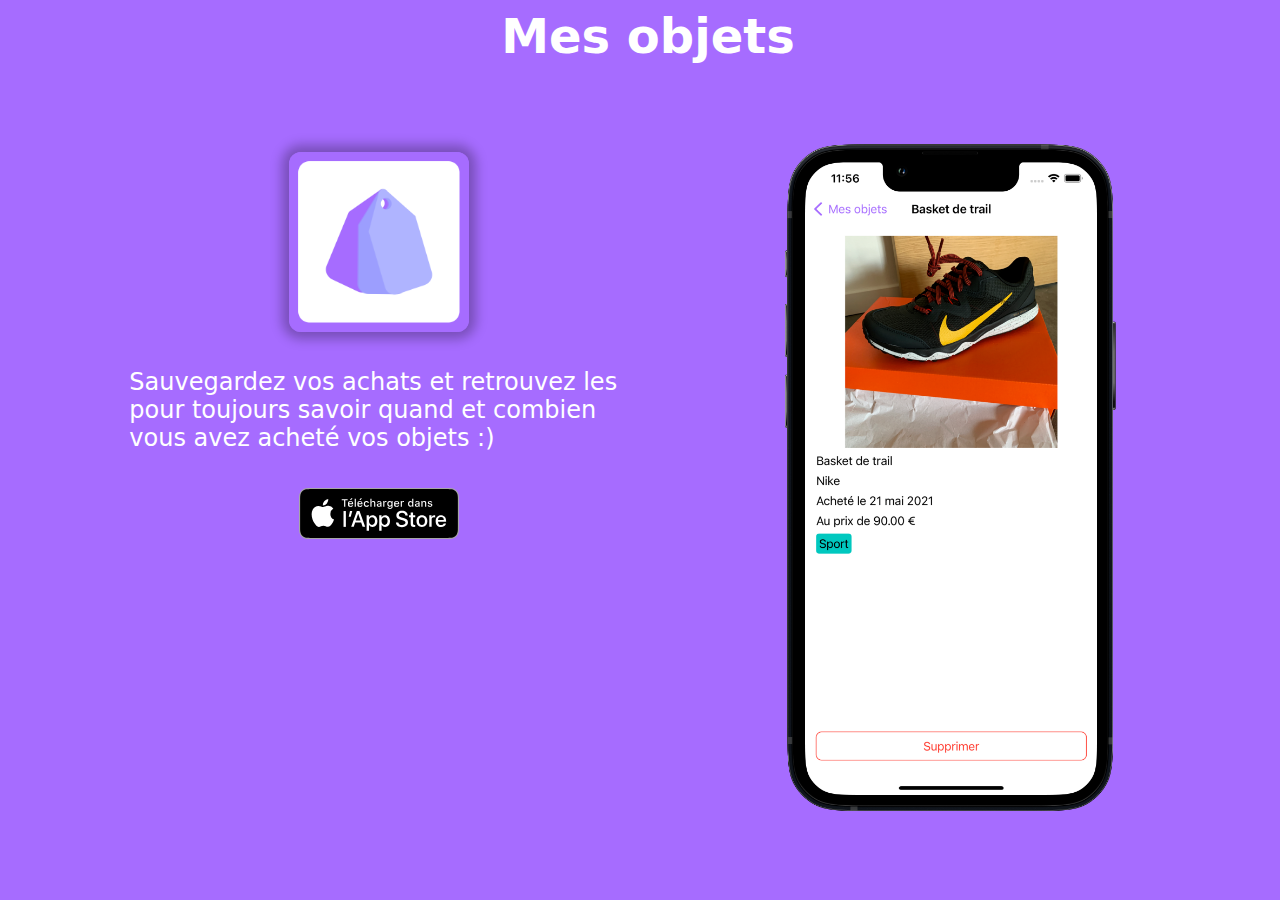
==== index.html @ 2709e5e3 "init website" ====
<html lang="fr">
    <head>
        <meta charset="UTF-8" />
        <link rel="stylesheet" href="index.css">
    </head>
    <body>
        <header>
            Mes objets
        </header>

        <div class="content">
            <div class="information">
                <div id="app-icon" class="app-icon">
                   
                </div>
                <p class="description">
                    Sauvegardez vos achats et retrouvez les pour toujours savoir quand et combien vous avez acheté vos objets :)
                </p>
                <img class="only-desktop download-button" src="download-app-store.svg"/>
            </div>
    

            <div class="mockups">
                <img id="mockup-1" src="screenshot1.png" class="iphone-mockup" />
                <img id="mockup-2" src="screenshot2.png" class="iphone-mockup" />
            </div>

            <img class="only-mobile download-button" src="download-app-store.svg"/>
        </div>
       
       
    </body>
</html>
---- index.css ----
html {
    background-color: #A66CFF;
    color: white;
    font-family: system-ui, -apple-system, BlinkMacSystemFont, 'Segoe UI', Roboto, Oxygen, Ubuntu, Cantarell, 'Open Sans', 'Helvetica Neue', sans-serif;
}

body {
    display: flex;
    flex-direction: column;
}

header {
    position: absolute;
    font-weight: bold;
    width: 100%;
    text-align: center;
    font-size: 48px;
}

.content {
    display: flex;
    justify-content: space-evenly;
    margin-top: 100px;
}

.content p {
    font-size: 24px;
}

.only-mobile {
    display: none;
}

.download-button {
    width: 160px;
    padding: 12px;
}

.information {
    display: flex;
    flex-direction: column;
    align-items: center;
    margin-top: 32px;
}

.description {
    width: 500px;
}

.app-icon {
    margin: 12px;
    width: 180px;
    height: 180px;
    box-shadow: 0 0 12px 7px rgba(0, 0, 0, 0.28);
    background-image: url("app-icon.png");
    background-size: contain;
    border-radius: 12px;
}

.mockups {
    position: relative;
    width: 400px;
    height: 741px;
}

.iphone-mockup {
    position: absolute;
    width: 400px;
    height: 741px;
}

#mockup-2 {
    -webkit-animation-name: fade;
    -webkit-animation-iteration-count: infinite;
    -webkit-animation-duration: 10s;
    animation-name: fade;
    animation-iteration-count: infinite;
    animation-duration: 10s;
}

@-webkit-keyframes fade {
    0% {opacity: 0;}
    20% {opacity: 0;}
    40% {opacity: 0;}
    60% {opacity: 1;}
    80% {opacity: 1;}
    100% {opacity: 0;}
}
@keyframes fade {
    0% {opacity: 0;}
    20% {opacity: 0;}
    40% {opacity: 0;}
    60% {opacity: 1;}
    80% {opacity: 1;}
    100% {opacity: 0;}
}


@media only screen and (max-width: 920px) {
    header {
        position: relative;
        font-weight: bold;
        font-size: 48px;
        width: 100%;
        margin-top: 0;
        margin-left: 0;
        text-align: center;
    }

    .content {
        display: flex;
        flex-direction: column;
        justify-content: space-evenly;
        align-items: center;
        margin-top: 0;
    }

    .only-desktop {
        display: none;
    }

    .only-mobile {
        display: block;
    }
}
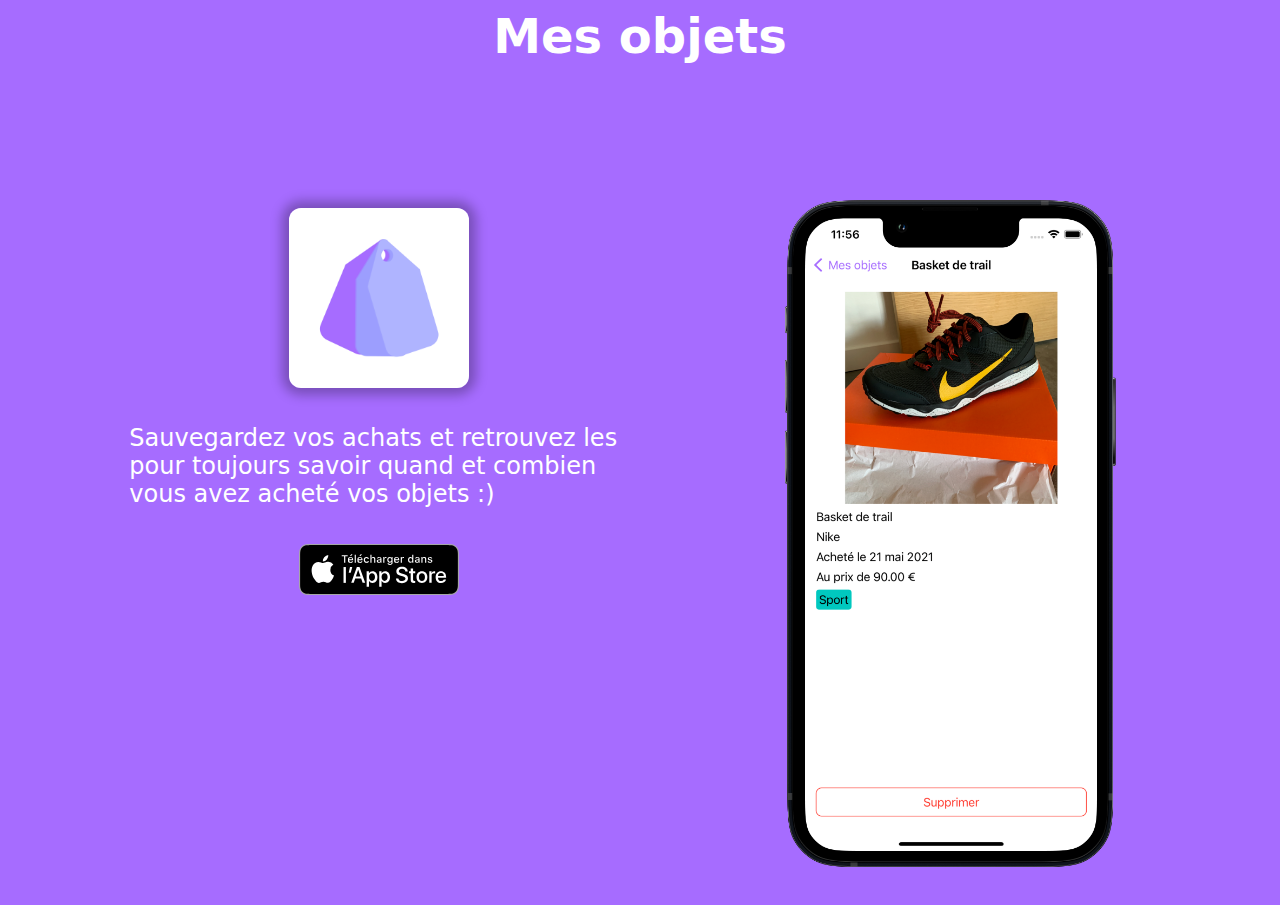
==== commit 485b8c43: "update app icon" ====
--- a/index.html
+++ b/index.html
@@ -1,7 +1,11 @@
 <html lang="fr">
     <head>
+        <title>Mes objets app</title>
         <meta charset="UTF-8" />
-        <link rel="stylesheet" href="index.css">
+        <meta name="viewport" content="width=device-width,initial-scale=1.0">
+        <link rel="stylesheet" href="index.css" />
+        <link rel="icon" href="./app-icon.png" type="image/icon">
+        <link rel="mask-icon" href="./app-icon.png" color="#000000">
     </head>
     <body>
         <header>
--- a/index.css
+++ b/index.css
@@ -10,9 +10,7 @@
 }
 
 header {
-    position: absolute;
     font-weight: bold;
-    width: 100%;
     text-align: center;
     font-size: 48px;
 }
@@ -60,13 +58,12 @@
 .mockups {
     position: relative;
     width: 400px;
-    height: 741px;
+    min-height: 500px;
 }
 
 .iphone-mockup {
     position: absolute;
-    width: 400px;
-    height: 741px;
+    width: 100%;
 }
 
 #mockup-2 {
@@ -115,6 +112,22 @@
         margin-top: 0;
     }
 
+    .description {
+        width: 90%;
+    }
+
+    .mockups {
+        position: relative;
+        width: 357px;
+        height: 661px;
+    }
+    
+    .iphone-mockup {
+        position: absolute;
+        width: 357px;
+        height: 661px;
+    }
+
     .only-desktop {
         display: none;
     }
@@ -122,4 +135,19 @@
     .only-mobile {
         display: block;
     }
+}
+
+
+@media only screen and (max-width: 320px) {
+    .mockups {
+        position: relative;
+        width: 320px;
+        height: 592px;
+    }
+    
+    .iphone-mockup {
+        position: absolute;
+        width: 320px;
+        height: 592px;
+    }
 }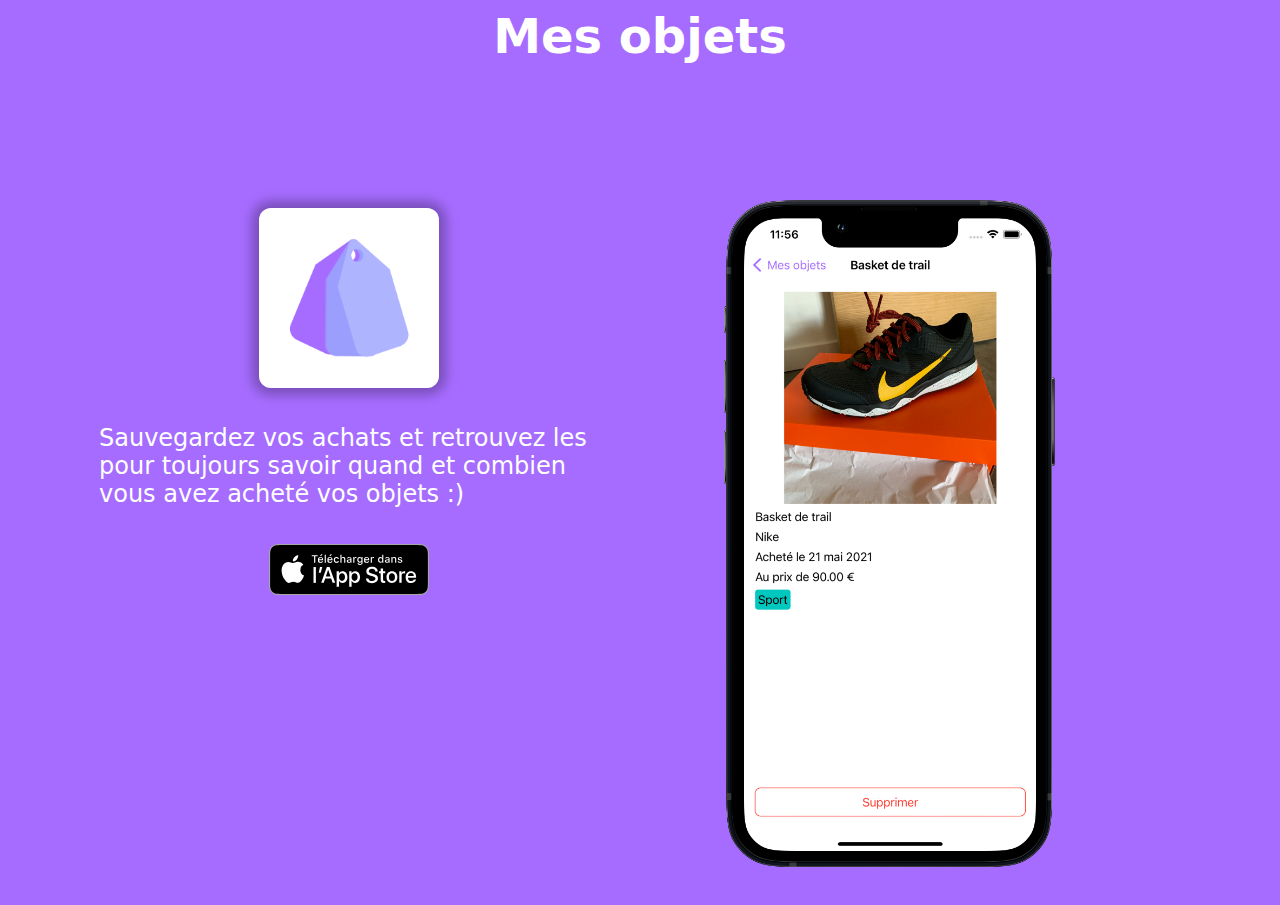
==== commit f4098a20: "add app store link" ====
--- a/index.html
+++ b/index.html
@@ -20,7 +20,9 @@
                 <p class="description">
                     Sauvegardez vos achats et retrouvez les pour toujours savoir quand et combien vous avez acheté vos objets :)
                 </p>
-                <img class="only-desktop download-button" src="download-app-store.svg"/>
+                <a href="https://apps.apple.com/fr/app/mes-objets/id1642159612">
+                    <img class="only-desktop download-button" src="download-app-store.svg"/>
+                </a>
             </div>
     
 
@@ -29,7 +31,11 @@
                 <img id="mockup-2" src="screenshot2.png" class="iphone-mockup" />
             </div>
 
-            <img class="only-mobile download-button" src="download-app-store.svg"/>
+            <a href="https://apps.apple.com/fr/app/mes-objets/id1642159612">
+                <img class="only-mobile download-button" src="download-app-store.svg"/>
+            </a>
+
+            
         </div>
        
        
